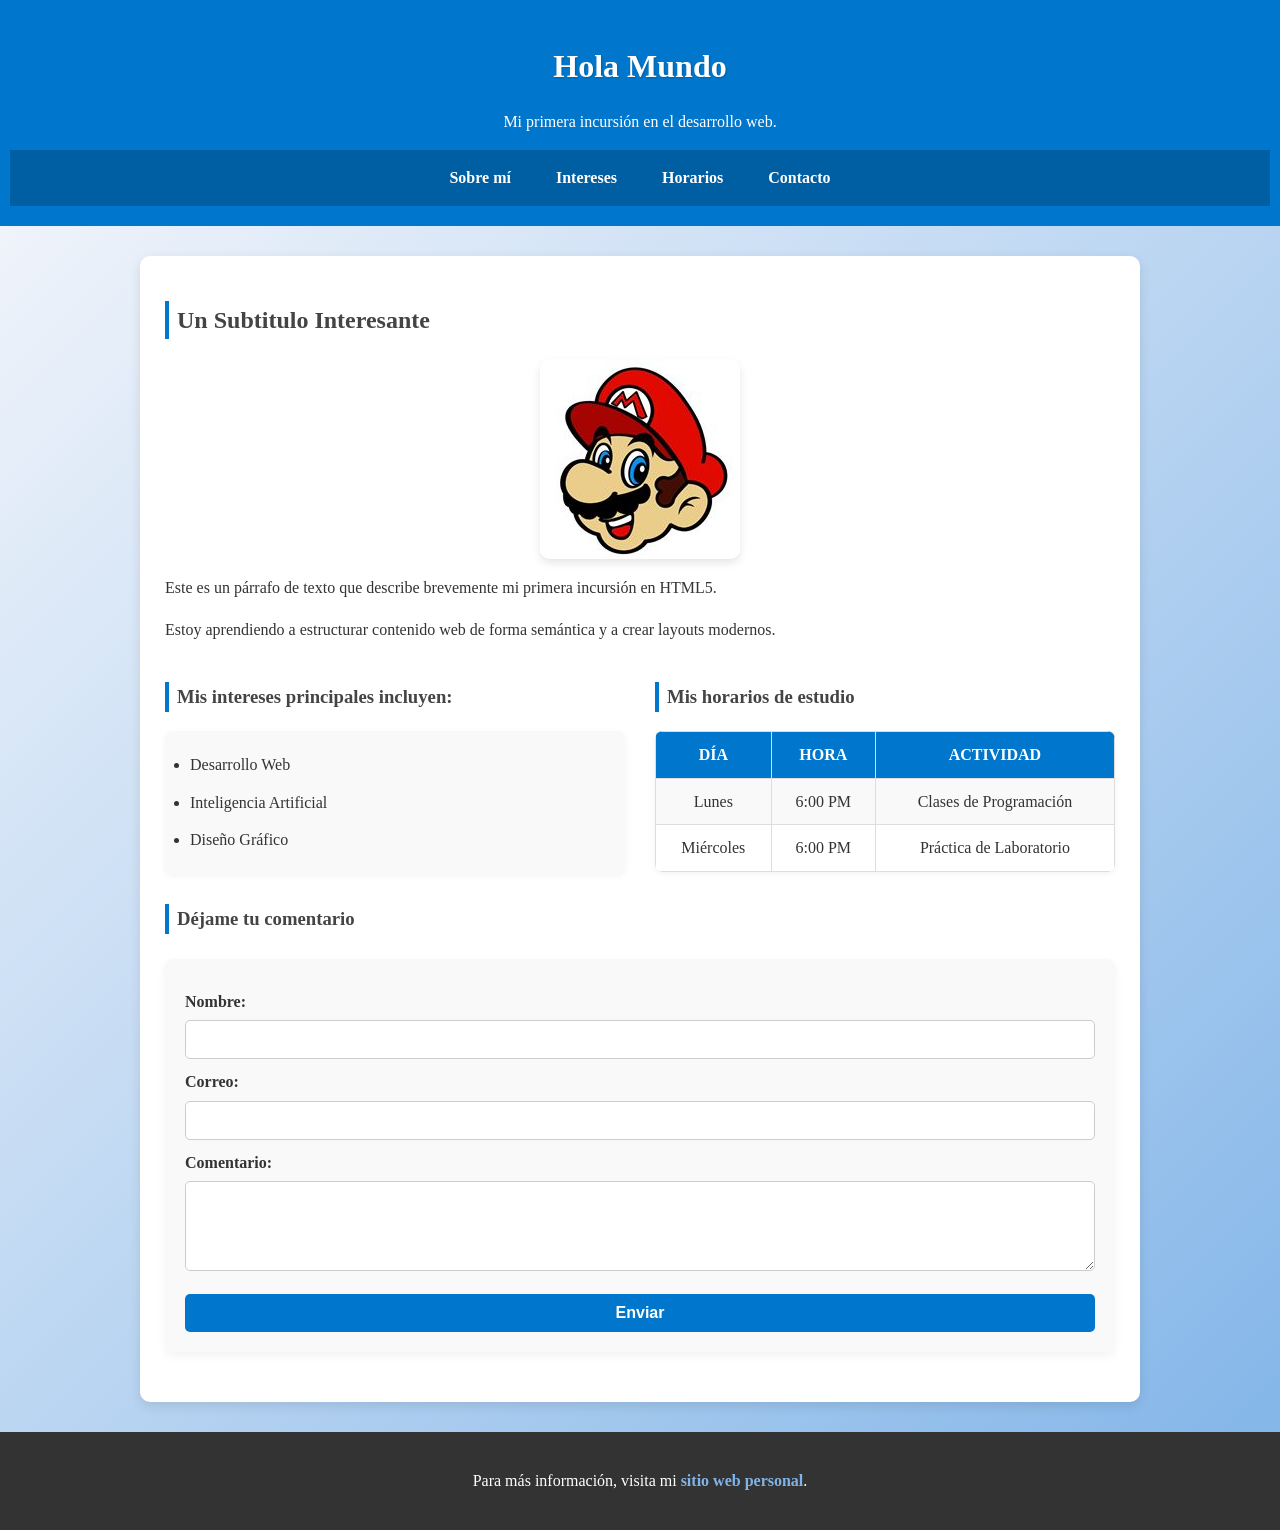
==== index.html @ cb8617d8 "Mi primer commit" ====
<!DOCTYPE html>
<html lang="es">

<head>
    <meta charset="UTF-8">
    <meta name="viewport" content="width=device-width, initial-scale=1.0">
    <title>Mi Página Mejorada</title>
    <link rel="stylesheet" href="css/style.css">
</head>

<body>

    <header>
        <h1>Hola Mundo</h1>
        <p>Mi primera incursión en el desarrollo web.</p>

        <!-- 🔹 Menú de navegación -->
        <nav class="navbar">
            <ul>
                <li><a href="#sobre-mi">Sobre mí</a></li>
                <li><a href="#intereses">Intereses</a></li>
                <li><a href="#horarios">Horarios</a></li>
                <li><a href="#contacto">Contacto</a></li>
            </ul>
        </nav>
    </header>

    <main>
        <div class="container">
            <section id="sobre-mi">
                <h2>Un Subtitulo Interesante</h2>
                <img src="images/imagen.jpg" alt="Imagen de Super Mario" title="Super Mario Bros">
                <p>Este es un párrafo de texto que describe brevemente mi primera incursión en HTML5.</p>
                <p>Estoy aprendiendo a estructurar contenido web de forma semántica y a crear layouts modernos.</p>
            </section>

            <div class="flex-container">
                <section id="intereses">
                    <h3>Mis intereses principales incluyen:</h3>
                    <ul>
                        <li>Desarrollo Web</li>
                        <li>Inteligencia Artificial</li>
                        <li>Diseño Gráfico</li>
                    </ul>
                </section>

                <section id="horarios">
                    <h3>Mis horarios de estudio</h3>
                    <table>
                        <tr>
                            <th>Día</th>
                            <th>Hora</th>
                            <th>Actividad</th>
                        </tr>
                        <tr>
                            <td>Lunes</td>
                            <td>6:00 PM</td>
                            <td>Clases de Programación</td>
                        </tr>
                        <tr>
                            <td>Miércoles</td>
                            <td>6:00 PM</td>
                            <td>Práctica de Laboratorio</td>
                        </tr>
                    </table>
                </section>
            </div>

            <section id="contacto">
                <h3>Déjame tu comentario</h3>
                <form>
                    <label for="nombre">Nombre:</label>
                    <input type="text" id="nombre" name="nombre" required>

                    <label for="correo">Correo:</label>
                    <input type="email" id="correo" name="correo" required>

                    <label for="comentario">Comentario:</label>
                    <textarea id="comentario" name="comentario" rows="4"></textarea>

                    <button type="submit">Enviar</button>
                </form>
            </section>
        </div>
    </main>

    <footer>
        <p id="info">Para más información, visita mi
            <a href="https://www.wikipedia.org/" target="_blank">sitio web personal</a>.
        </p>
    </footer>

</body>

</html>
---- css/style.css ----
/* ============================
    Configuración Global y Box Model
============================ */
* {
    /* Hace que el padding y el borde se incluyan en el ancho y alto total del elemento. ¡Esencial! */
    box-sizing: border-box;
}

/* ============================
    Estilos generales
============================ */
body {
    font-family: Georgia, serif;
    margin: 0;
    /* Quitamos el margen por defecto del body */
    background: linear-gradient(135deg, #f9f9fc, #80b4e8);
    color: #333;
    line-height: 1.6;
}

/* ============================
    Estructura Semántica (Header y Footer)
============================ */
header,
footer {
    text-align: center;
    padding: 20px 10px;
    color: white;
}

header {
    background-color: #0077cc;
}

footer {
    background-color: #333;
    margin-top: 30px;
}

footer a {
    color: #80b4e8;
    /* Un color que contraste con el fondo oscuro */
}

/* ============================
   Menú de Navegación dentro del header
============================ */
.navbar {
    background: #005fa3;
    padding: 10px 0;
    margin-top: 15px;
    position: sticky;
    top: 0;
    z-index: 1000;
    width: 100%;
}

.navbar ul {
    list-style: none;
    display: flex;
    justify-content: center;
    align-items: center;
    gap: 25px;
    margin: 0;
    padding: 0;
    flex-wrap: wrap;
}

.navbar li {
    padding: 5px 10px;
}

.navbar a {
    color: white;
    text-decoration: none;
    font-weight: bold;
    font-size: 16px;
    transition: color 0.3s ease;
}

.navbar a:hover {
    color: #ffd700;
}

/* ============================
    Contenedor Principal
============================ */
.container {
    width: 90%;
    /* Ocupa el 90% del ancho disponible */
    max-width: 1000px;
    /* Pero nunca más de 1000px */
    margin: 30px auto;
    /* 30px de margen arriba/abajo y centrado horizontalmente */
    background-color: white;
    padding: 25px;
    border-radius: 10px;
    box-shadow: 0 4px 12px rgba(0, 0, 0, 0.1);
}

/* ============================
    Layout con Flexbox
============================ */
.flex-container {
    display: flex;
    /* ¡Aquí empieza la magia de Flexbox! */
    justify-content: space-between;
    /* Distribuye el espacio entre los elementos */
    align-items: flex-start;
    /* Alinea los elementos en la parte superior */
    gap: 30px;
    /* Crea un espacio de 30px entre los elementos flexibles */
    margin: 20px 0;
}

.flex-container>section {
    flex: 1;
    /* Permite que cada sección hija crezca y ocupe el espacio disponible por igual */
}


/* ============================
    Encabezados
============================ */
h1 {
    color: #fff;
    margin-bottom: 0;
    text-shadow: 1px 1px 2px rgba(0, 0, 0, 0.2);
}

h2,
h3 {
    color: #444;
    margin-top: 20px;
    border-left: 4px solid #0077cc;
    padding-left: 8px;
}

#info {
    text-align: center;
}

/* ============================
    Enlaces
============================ */
a {
    color: #0077cc;
    text-decoration: none;
    font-weight: bold;
}

a:hover {
    color: #005fa3;
    text-decoration: underline;
}

/* ============================
    Imagen
============================ */
img {
    display: block;
    margin: 15px auto;
    border-radius: 10px;
    box-shadow: 0px 4px 8px rgba(0, 0, 0, 0.1);
    max-width: 100%;
    /* La imagen se ajustará al contenedor si es muy pequeña */
    height: auto;
}

/* ============================
    Listas
============================ */
.flex-container ul {
    background: #f9f9f9;
    padding: 15px 25px;
    border-radius: 8px;
    margin: 10px auto;
    box-shadow: 0px 2px 6px rgba(0, 0, 0, 0.05);
}

.flex-container ul li {
    padding: 6px 0;
}

/* ============================
    Tablas
============================ */
table {
    width: 100%;
    /* Ajustamos al 100% para que ocupe el espacio de su contenedor flex */
    border-collapse: collapse;
    margin: 10px auto;
    background: white;
    border-radius: 8px;
    overflow: hidden;
    box-shadow: 0px 2px 6px rgba(0, 0, 0, 0.05);
}

th,
td {
    border: 1px solid #ddd;
    text-align: center;
    padding: 10px;
}

th {
    background: #0077cc;
    color: white;
    text-transform: uppercase;
}

tr:nth-child(even) {
    background: #f9f9f9;
}

/* ============================
    Formulario
============================ */
form {
    background: #f9f9f9;
    padding: 20px;
    border-radius: 8px;
    margin: 25px auto;
    box-shadow: 0px 4px 10px rgba(0, 0, 0, 0.05);
}

label {
    font-weight: bold;
    display: block;
    margin-top: 10px;
}

input,
textarea,
button {
    width: 100%;
    padding: 10px;
    margin-top: 6px;
    border: 1px solid #ccc;
    border-radius: 5px;
    font-size: 15px;
}

input:focus,
textarea:focus {
    border-color: #0077cc;
    outline: none;
    box-shadow: 0px 0px 5px rgba(0, 119, 204, 0.3);
}

button {
    background: #0077cc;
    color: white;
    border: none;
    font-size: 16px;
    font-weight: bold;
    cursor: pointer;
    margin-top: 15px;
}

button:hover {
    background: #005fa3;
}

/* ============================
   Responsivo general
============================ */
@media (max-width: 768px) {

    /* 🔹 El contenedor con flexbox pasa a columna */
    .flex-container {
        flex-direction: column;
        gap: 20px;
    }

    /* 🔹 Ajustar títulos */
    h2,
    h3 {
        font-size: 1.2rem;
    }

    /* 🔹 Ajustar paddings */
    .container {
        padding: 15px;
        justify-content: center;
    }

    /* 🔹 Imagen más pequeña en móviles */
    img {
        max-width: 100%;
        height: auto;
    }

    /* 🔹 Tabla en móviles: scroll horizontal */
    table {
        display: block;
        overflow-x: auto;
        white-space: nowrap;
    }
}

/* ============================
   Extra para pantallas muy pequeñas (menos de 480px)
============================ */
@media (max-width: 480px) {
    h1 {
        font-size: 1.4rem;
    }

    .navbar a {
        font-size: 16px;
    }

    th,
    td {
        font-size: 14px;
        padding: 6px;
    }
}

/* ============================
   Menú bonito en móviles
============================ */
@media (max-width: 768px) {
    .navbar ul {
        flex-direction: column;
        gap: 15px;
        padding: 20px 0;
        background: #005fa3;
        border-radius: 10px;
        margin: 0 auto;
        max-width: 250px;
    }

    .navbar li {
        width: 100%;
        text-align: center;
    }

    .navbar a {
        display: block;
        width: 100%;
        padding: 12px 20px;
        background: #0077cc;
        color: white;
        border-radius: 6px;
        font-size: 18px;
        font-weight: bold;
        transition: all 0.3s ease;
    }

    .navbar a:hover {
        background: #ffd700;
        color: #333;
        transform: scale(1.05);
    }
}
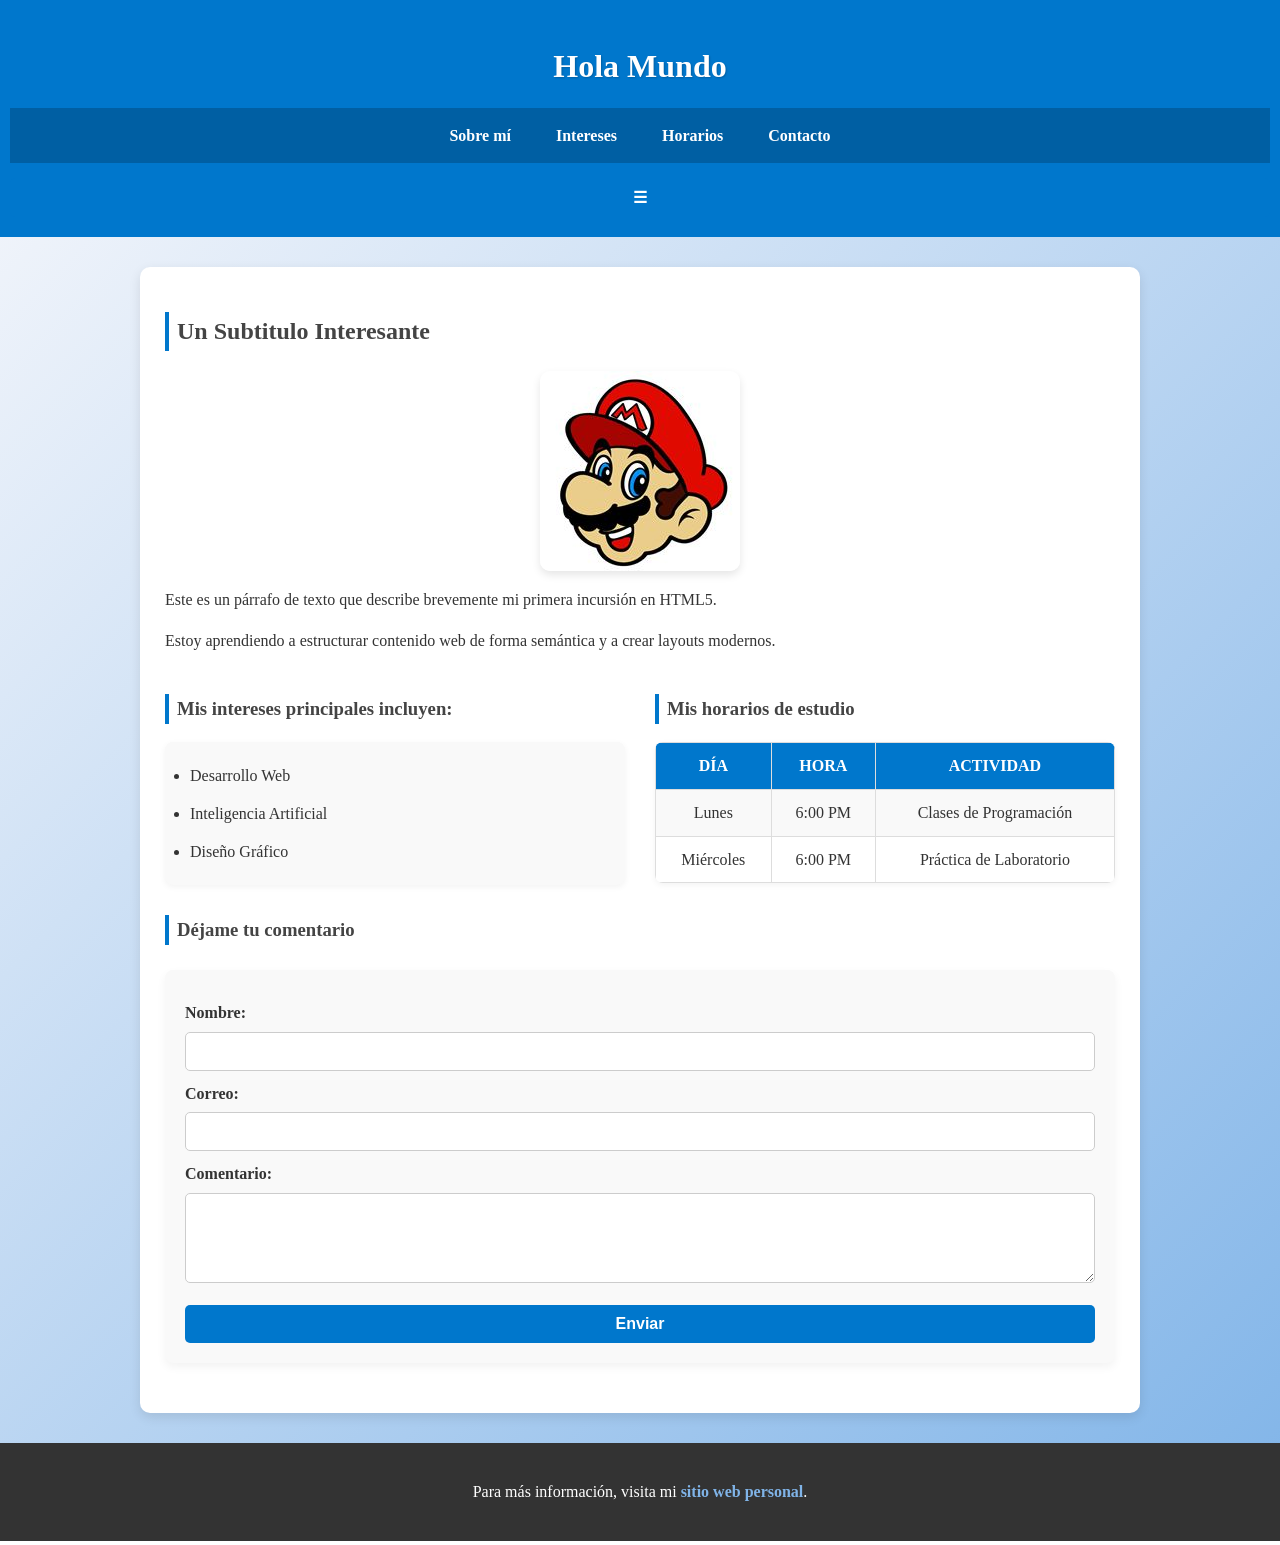
==== commit d9879a01: "Adding responsive menu with javascript" ====
--- a/index.html
+++ b/index.html
@@ -11,18 +11,20 @@
 <body>
 
     <header>
-        <h1>Hola Mundo</h1>
-        <p>Mi primera incursión en el desarrollo web.</p>
-
-        <!-- 🔹 Menú de navegación -->
-        <nav class="navbar">
-            <ul>
-                <li><a href="#sobre-mi">Sobre mí</a></li>
-                <li><a href="#intereses">Intereses</a></li>
-                <li><a href="#horarios">Horarios</a></li>
-                <li><a href="#contacto">Contacto</a></li>
-            </ul>
-        </nav>
+        <div class="topbar" role="banner">
+            <h1 class="brand">Hola Mundo</h1>
+            <nav class="navbar" aria-label="Navegación principal">
+                <ul id="menu-list" role="menu">
+                    <li role="none"><a role="menuitem" href="#sobre-mi">Sobre mí</a></li>
+                    <li role="none"><a role="menuitem" href="#intereses">Intereses</a></li>
+                    <li role="none"><a role="menuitem" href="#horarios">Horarios</a></li>
+                    <li role="none"><a role="menuitem" href="#contacto">Contacto</a></li>
+                </ul>
+            </nav>
+            <button id="menu-toggle" class="menu-toggle" aria-controls="menu-list" aria-expanded="false"
+                aria-label="Abrir menú de navegación">☰</button>
+        </div>
+        <div id="menu-backdrop" class="menu-backdrop" hidden aria-hidden="true"></div>
     </header>
 
     <main>
@@ -86,10 +88,11 @@
 
     <footer>
         <p id="info">Para más información, visita mi
-            <a href="https://www.wikipedia.org/" target="_blank">sitio web personal</a>.
+            <a href="https://www.wikipedia.org/" target="_blank" rel="noopener noreferrer">sitio web personal</a>.
         </p>
     </footer>
 
+    <script src="js/menu.js" defer></script>
 </body>
 
 </html>
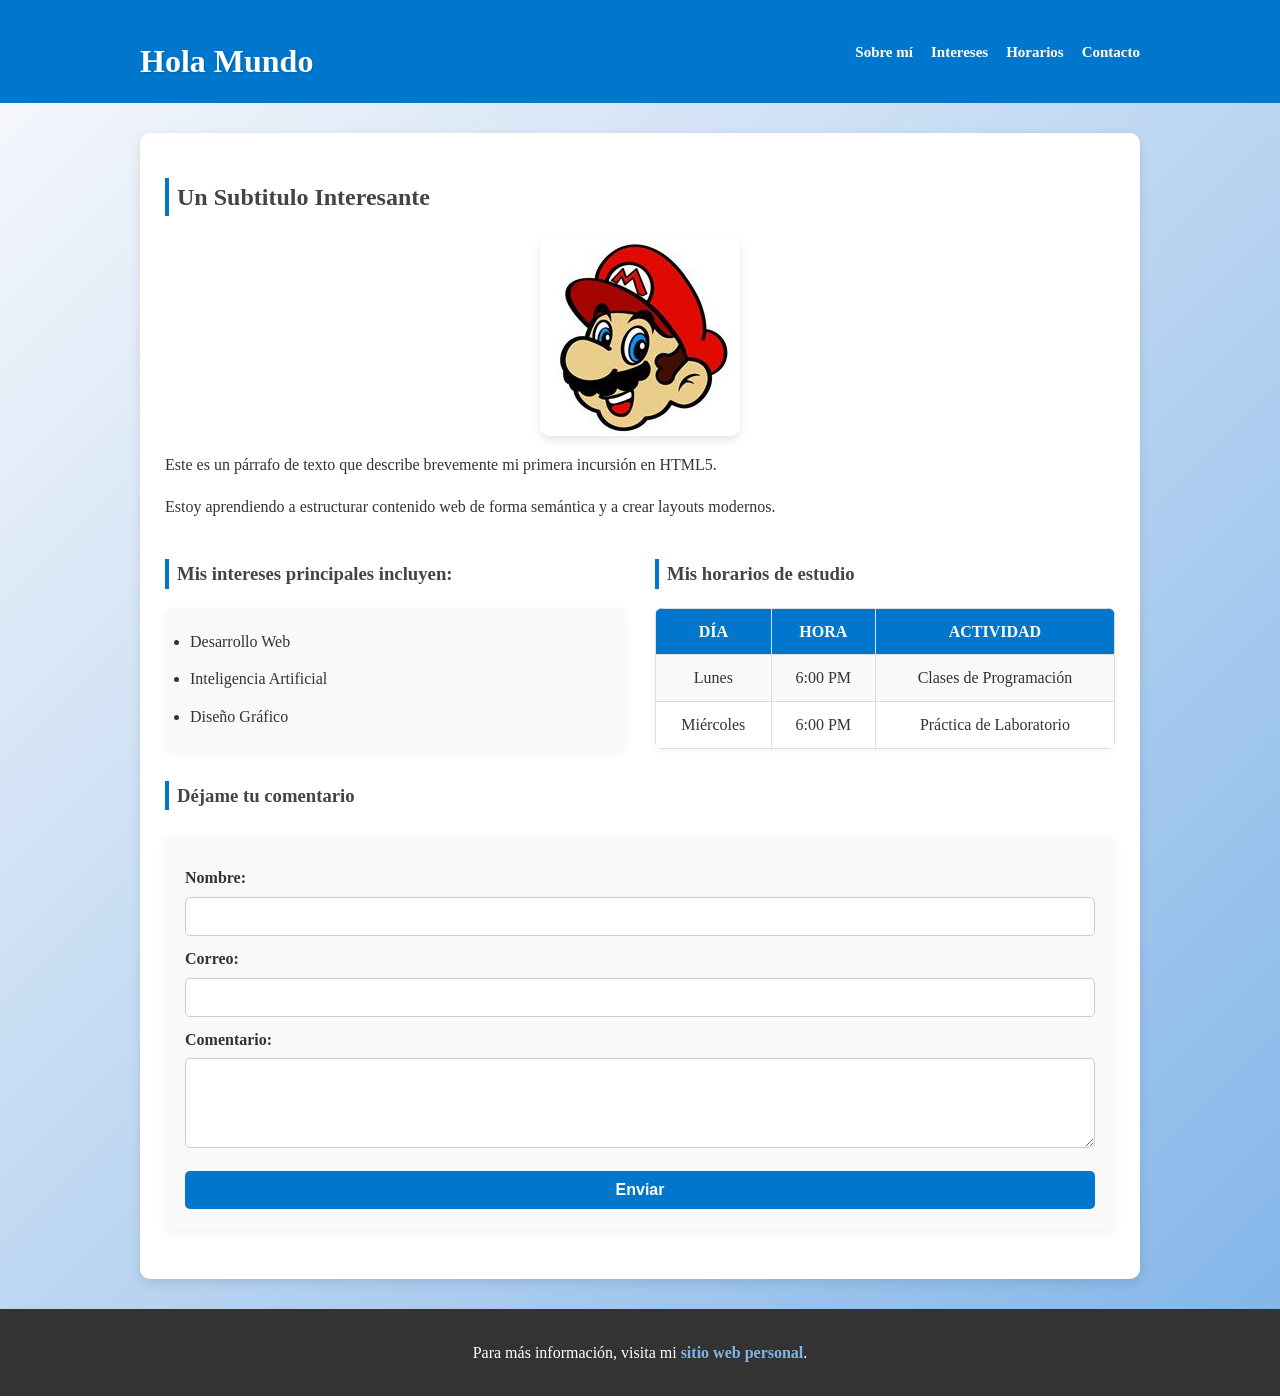
==== commit a2494ec2: "Changing menu" ====
--- a/index.html
+++ b/index.html
@@ -11,20 +11,28 @@
 <body>
 
     <header>
-        <div class="topbar" role="banner">
-            <h1 class="brand">Hola Mundo</h1>
-            <nav class="navbar" aria-label="Navegación principal">
-                <ul id="menu-list" role="menu">
-                    <li role="none"><a role="menuitem" href="#sobre-mi">Sobre mí</a></li>
-                    <li role="none"><a role="menuitem" href="#intereses">Intereses</a></li>
-                    <li role="none"><a role="menuitem" href="#horarios">Horarios</a></li>
-                    <li role="none"><a role="menuitem" href="#contacto">Contacto</a></li>
+        <div class="header-inner">
+            <div class="brand">
+                <h1>Hola Mundo</h1>
+            </div>
+
+            <!-- Botón hamburguesa (solo móviles) -->
+            <button class="menu-toggle" aria-label="Abrir menú" aria-expanded="false">
+                <span></span>
+                <span></span>
+                <span></span>
+            </button>
+
+            <!-- 🔹 Menú de navegación -->
+            <nav class="navbar">
+                <ul>
+                    <li><a href="#sobre-mi">Sobre mí</a></li>
+                    <li><a href="#intereses">Intereses</a></li>
+                    <li><a href="#horarios">Horarios</a></li>
+                    <li><a href="#contacto">Contacto</a></li>
                 </ul>
             </nav>
-            <button id="menu-toggle" class="menu-toggle" aria-controls="menu-list" aria-expanded="false"
-                aria-label="Abrir menú de navegación">☰</button>
         </div>
-        <div id="menu-backdrop" class="menu-backdrop" hidden aria-hidden="true"></div>
     </header>
 
     <main>
@@ -88,11 +96,24 @@
 
     <footer>
         <p id="info">Para más información, visita mi
-            <a href="https://www.wikipedia.org/" target="_blank" rel="noopener noreferrer">sitio web personal</a>.
+            <a href="https://www.wikipedia.org/" target="_blank">sitio web personal</a>.
         </p>
     </footer>
 
-    <script src="js/menu.js" defer></script>
+    <script>
+        // Script simple para abrir/cerrar el menú hamburguesa en móviles
+        const menuToggle = document.querySelector('.menu-toggle');
+        const navbar = document.querySelector('.navbar');
+
+        if (menuToggle && navbar) {
+            menuToggle.addEventListener('click', () => {
+                const isOpen = navbar.classList.toggle('open');
+                menuToggle.classList.toggle('open', isOpen);
+                menuToggle.setAttribute('aria-expanded', isOpen ? 'true' : 'false');
+            });
+        }
+    </script>
+
 </body>
 
-</html>+</html>
--- a/css/style.css
+++ b/css/style.css
@@ -23,13 +23,32 @@
 ============================ */
 header,
 footer {
-    text-align: center;
-    padding: 20px 10px;
+    padding: 15px 20px;
     color: white;
 }
 
 header {
     background-color: #0077cc;
+}
+
+.header-inner {
+    max-width: 1000px;
+    margin: 0 auto;
+    display: flex;
+    align-items: center;
+    justify-content: space-between;
+    gap: 20px;
+}
+
+.brand {
+    display: flex;
+    flex-direction: column;
+}
+
+.tagline {
+    margin: 5px 0 0;
+    font-size: 0.9rem;
+    color: #e0ecff;
 }
 
 footer {
@@ -45,41 +64,43 @@
 /* ============================
    Menú de Navegación dentro del header
 ============================ */
-.navbar {
-    background: #005fa3;
-    padding: 10px 0;
-    margin-top: 15px;
-    position: sticky;
-    top: 0;
-    z-index: 1000;
-    width: 100%;
-}
 
 .navbar ul {
     list-style: none;
     display: flex;
     justify-content: center;
     align-items: center;
-    gap: 25px;
+    gap: 18px;
     margin: 0;
     padding: 0;
-    flex-wrap: wrap;
 }
 
 .navbar li {
-    padding: 5px 10px;
+    padding: 0;
 }
 
 .navbar a {
     color: white;
     text-decoration: none;
     font-weight: bold;
-    font-size: 16px;
-    transition: color 0.3s ease;
-}
-
-.navbar a:hover {
-    color: #ffd700;
+    font-size: 15px;
+    padding: 4px 0;
+    position: relative;
+}
+
+.navbar a::after {
+    content: "";
+    position: absolute;
+    left: 0;
+    bottom: -4px;
+    width: 0;
+    height: 2px;
+    background: #ffd700;
+    transition: width 0.18s ease;
+}
+
+.navbar a:hover::after {
+    width: 100%;
 }
 
 /* ============================
@@ -319,17 +340,82 @@
 }
 
 /* ============================
-   Menú bonito en móviles
-============================ */
+   Menú hamburguesa y comportamiento en móviles
+============================ */
+.menu-toggle {
+    display: none;
+    flex-direction: column;
+    justify-content: center;
+    align-items: center;
+    gap: 4px;
+    width: 36px;
+    height: 32px;
+    border-radius: 4px;
+    border: none;
+    background: transparent;
+    cursor: pointer;
+}
+
+.menu-toggle span {
+    display: block;
+    width: 22px;
+    height: 2px;
+    background: #ffffff;
+    transition: transform 0.2s ease, opacity 0.2s ease;
+}
+
+.menu-toggle.open span:nth-child(1) {
+    transform: translateY(6px) rotate(45deg);
+}
+
+.menu-toggle.open span:nth-child(2) {
+    opacity: 0;
+}
+
+.menu-toggle.open span:nth-child(3) {
+    transform: translateY(-6px) rotate(-45deg);
+}
+
 @media (max-width: 768px) {
+    .header-inner {
+        flex-wrap: nowrap;
+        gap: 10px;
+    }
+
+    .brand {
+        flex: 1;
+    }
+
+    .menu-toggle {
+        display: flex;
+    }
+
+    /* Menú tipo panel flotante debajo del header */
+    .navbar {
+        position: absolute;
+        left: 0;
+        right: 0;
+        top: 100%;
+        margin: 0;
+        padding: 10px 0;
+        border-radius: 0 0 16px 16px;
+        box-shadow: 0 10px 20px rgba(0, 0, 0, 0.25);
+        transform-origin: top;
+        transform: scaleY(0);
+        opacity: 0;
+        transition: transform 0.18s ease-out, opacity 0.18s ease-out;
+    }
+
+    header {
+        position: sticky;
+        top: 0;
+        z-index: 1000;
+    }
+
     .navbar ul {
         flex-direction: column;
-        gap: 15px;
-        padding: 20px 0;
-        background: #005fa3;
-        border-radius: 10px;
-        margin: 0 auto;
-        max-width: 250px;
+        gap: 6px;
+        padding: 6px 0;
     }
 
     .navbar li {
@@ -340,18 +426,18 @@
     .navbar a {
         display: block;
         width: 100%;
-        padding: 12px 20px;
-        background: #0077cc;
-        color: white;
-        border-radius: 6px;
-        font-size: 18px;
-        font-weight: bold;
-        transition: all 0.3s ease;
-    }
-
-    .navbar a:hover {
-        background: #ffd700;
-        color: #333;
-        transform: scale(1.05);
-    }
-}+        padding: 10px 0;
+        font-size: 16px;
+        border-radius: 0;
+    }
+
+    /* Ocultamos el menú por defecto y lo mostramos con animación cuando tenga .open */
+    .navbar {
+        display: block;
+    }
+
+    .navbar.open {
+        transform: scaleY(1);
+        opacity: 1;
+    }
+}
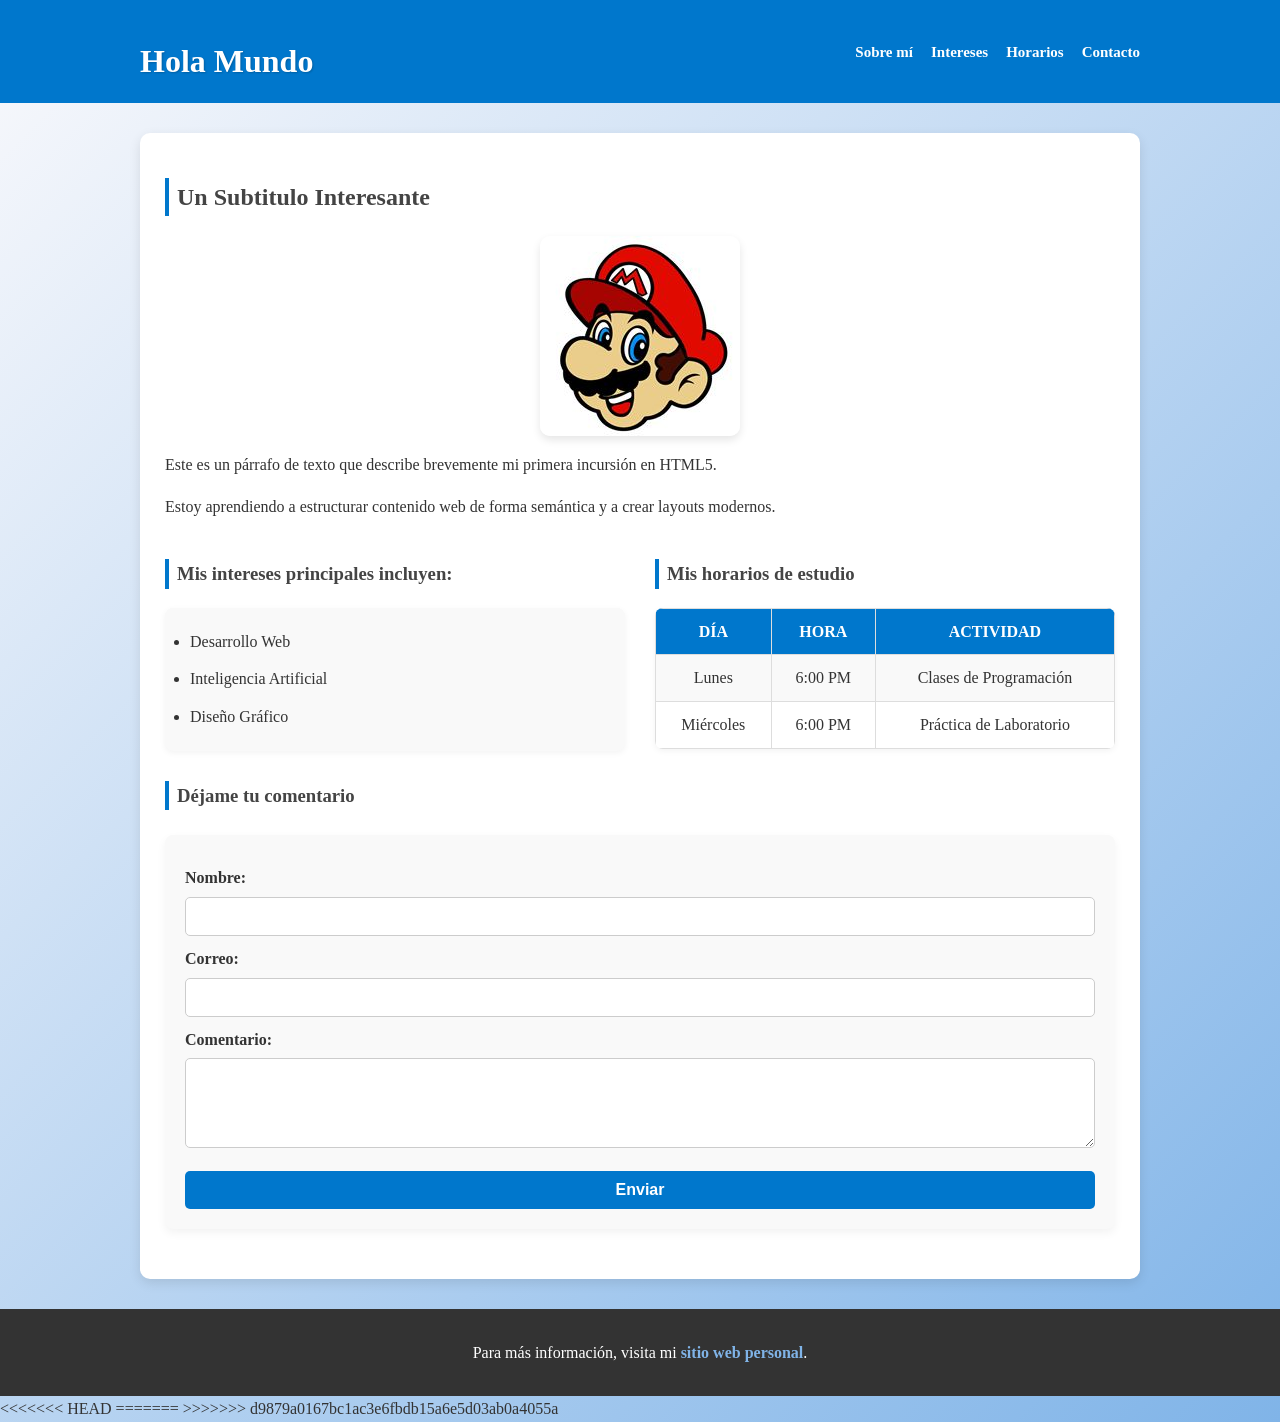
==== commit 02482ee9: "Changing menu" ====
--- a/index.html
+++ b/index.html
@@ -96,10 +96,11 @@
 
     <footer>
         <p id="info">Para más información, visita mi
-            <a href="https://www.wikipedia.org/" target="_blank">sitio web personal</a>.
+            <a href="https://www.wikipedia.org/" target="_blank" rel="noopener noreferrer">sitio web personal</a>.
         </p>
     </footer>
 
+<<<<<<< HEAD
     <script>
         // Script simple para abrir/cerrar el menú hamburguesa en móviles
         const menuToggle = document.querySelector('.menu-toggle');
@@ -114,6 +115,9 @@
         }
     </script>
 
+=======
+    <script src="js/menu.js" defer></script>
+>>>>>>> d9879a0167bc1ac3e6fbdb15a6e5d03ab0a4055a
 </body>
 
 </html>
--- a/css/style.css
+++ b/css/style.css
@@ -64,7 +64,6 @@
 /* ============================
    Menú de Navegación dentro del header
 ============================ */
-
 .navbar ul {
     list-style: none;
     display: flex;
@@ -170,7 +169,7 @@
     font-weight: bold;
 }
 
-a:hover {
+footer a:hover {
     color: #005fa3;
     text-decoration: underline;
 }
@@ -428,12 +427,12 @@
         width: 100%;
         padding: 10px 0;
         font-size: 16px;
-        border-radius: 0;
-    }
-
-    /* Ocultamos el menú por defecto y lo mostramos con animación cuando tenga .open */
+        border-radius: 1px;
+    }
+
     .navbar {
         display: block;
+        background-color: #0077cc;
     }
 
     .navbar.open {
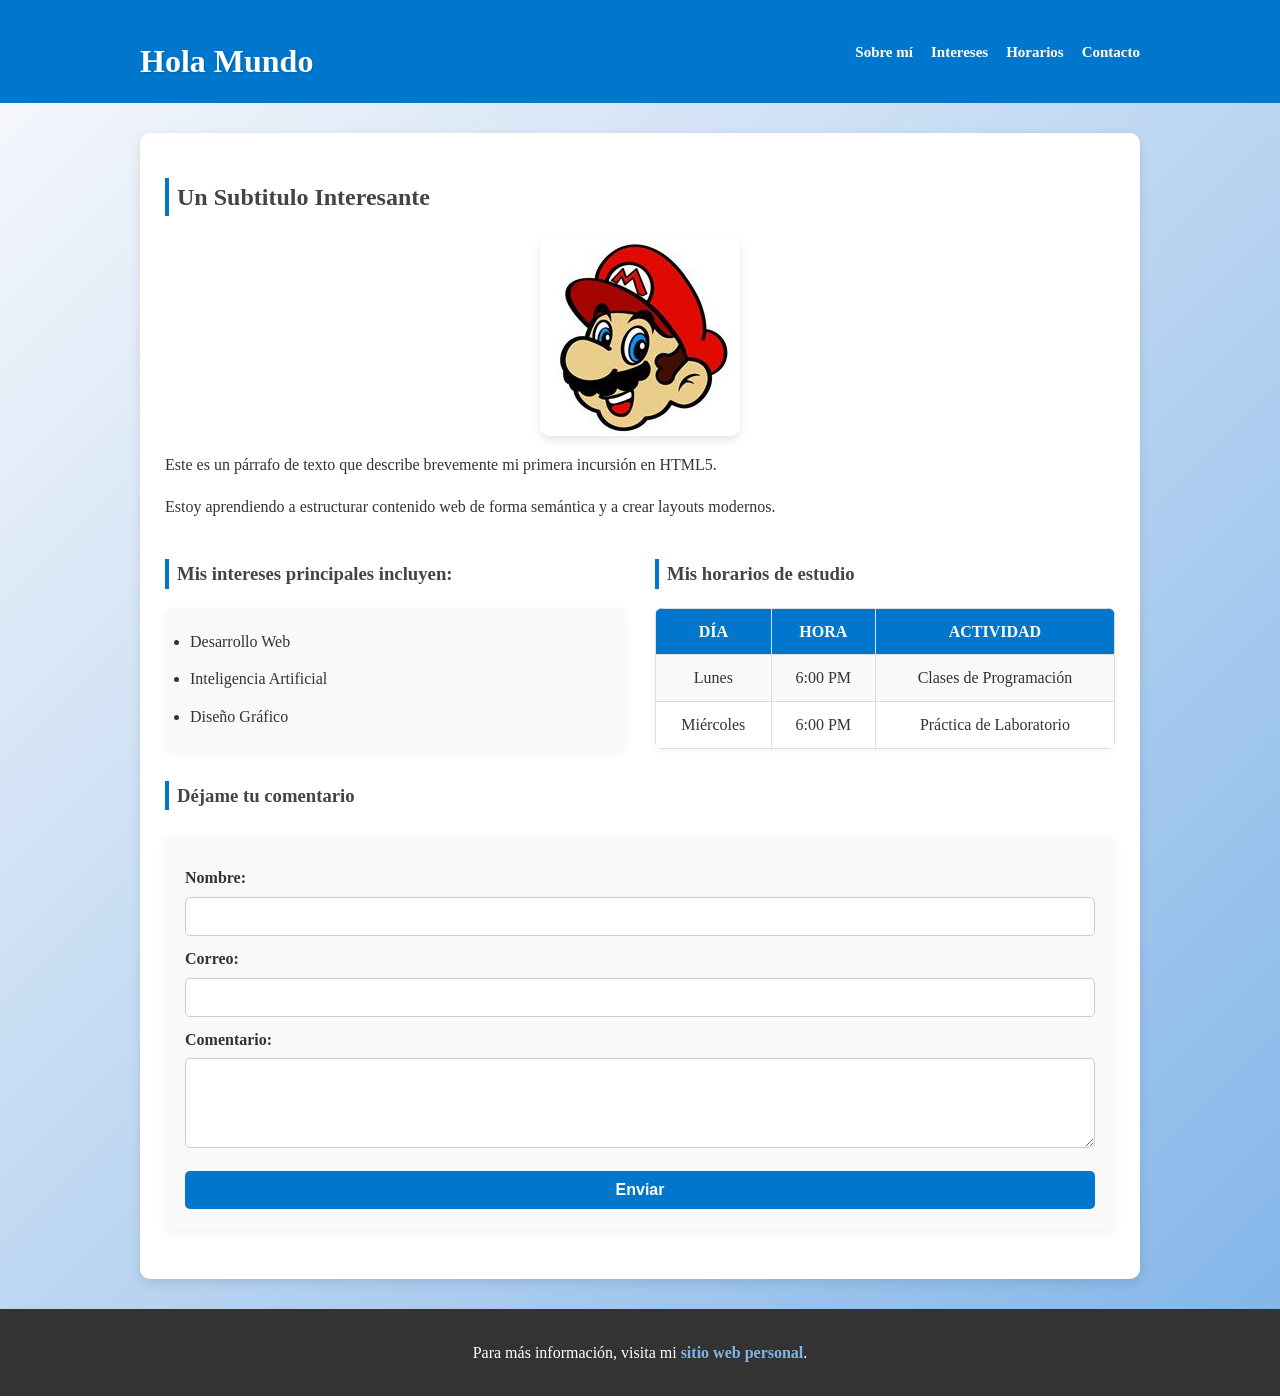
==== commit bc101fd5: "Script" ====
--- a/index.html
+++ b/index.html
@@ -100,7 +100,6 @@
         </p>
     </footer>
 
-<<<<<<< HEAD
     <script>
         // Script simple para abrir/cerrar el menú hamburguesa en móviles
         const menuToggle = document.querySelector('.menu-toggle');
@@ -115,9 +114,6 @@
         }
     </script>
 
-=======
-    <script src="js/menu.js" defer></script>
->>>>>>> d9879a0167bc1ac3e6fbdb15a6e5d03ab0a4055a
 </body>
 
 </html>
